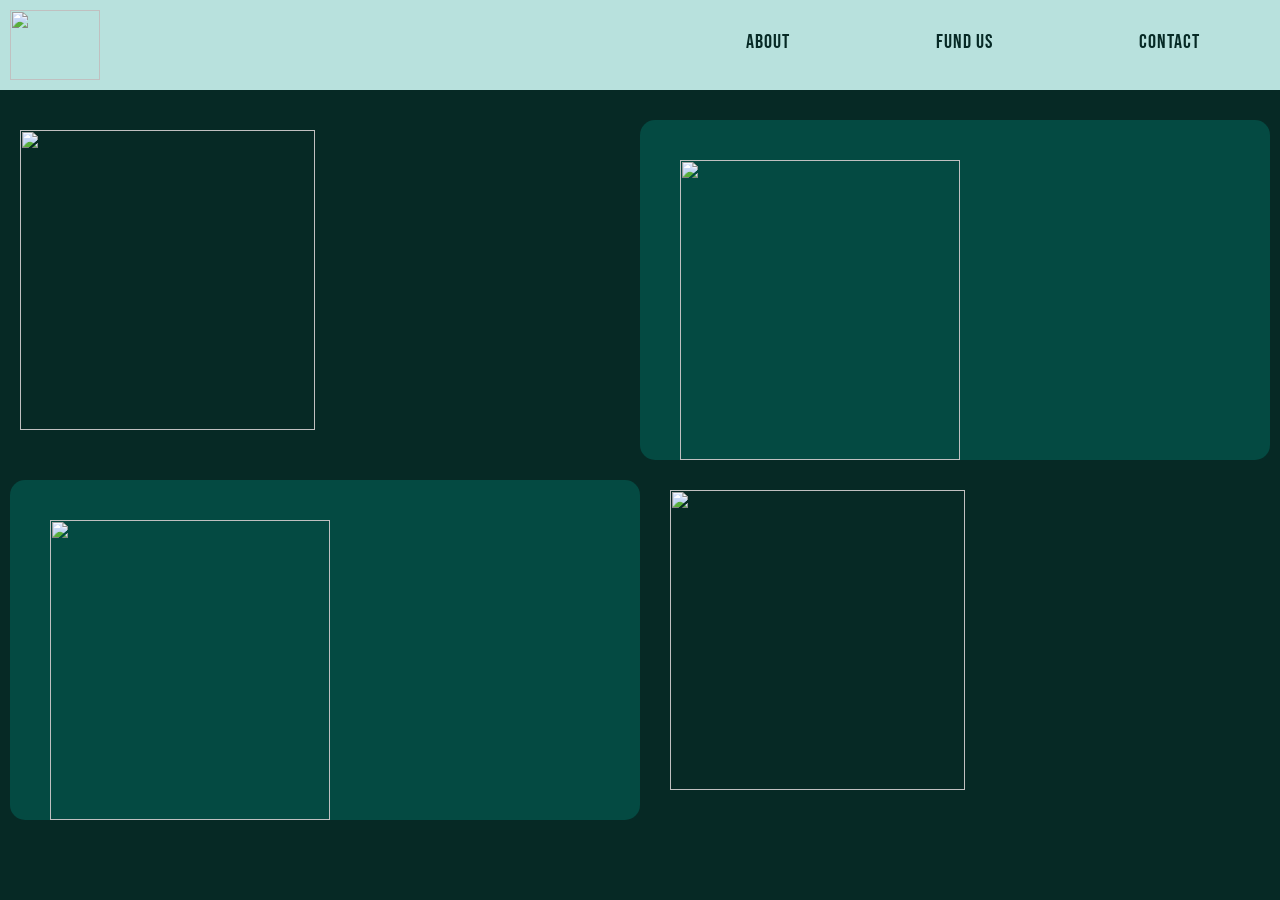
==== index.html @ 9aa0b7c9 "Added content an images. Some reformatting was done" ====
<!DOCTYPE html>
<html lang="en">
<head>
    <meta charset="UTF-8">
    <meta name="viewport" content="width=device-width, initial-scale=1.0">
    <title>About</title>
    <link rel="stylesheet" href="css.css">
    <link rel="stylesheet" href="https://fonts.googleapis.com/css?family=Bebas+Neue&family=DM+Sans:ital,opsz,wght@0,9..40,100..1000;1,9..40,100..1000&display=swap">
</head>
<body>
    <header>
        <nav>
            <img src="C:\Users\hdoro\OneDrive\Desktop\SheCodes Polina\GPT\Logo.png" class="logo">
            <ul>
                <a href="index.html" class="about">About</a>
                <a href="fund-us.html" class="fund-us">Fund Us</a>
                <a href="contact.html" class="contact">Contact</a>
            </ul>
        </nav>
    </header>
    <main>
        <section>
            <img src="C:\Users\hdoro\OneDrive\Desktop\SheCodes Polina\GPT\car side.jpeg" class="photos">
            <div>
                <img src="C:\Users\hdoro\OneDrive\Desktop\SheCodes Polina\GPT\Slide 1.png" class="slides">
            </div>
        </section>
        <section>
            <div>
                <img src="C:\Users\hdoro\OneDrive\Desktop\SheCodes Polina\GPT\Slide 2.png" class="slides">
            </div>
            <img src="C:\Users\hdoro\OneDrive\Desktop\SheCodes Polina\GPT\Wires.jpeg" class="photos">
        </section>
    </main>
</body>
</html>
---- css.css ----
.logo{
    width:90px;
    height:70px;
}
form{
    font-family: "DM Sans", sans-serif;
    font-weight: 400;
    font-style: normal;
    padding:20px;
    color:#B8E1DD;
    margin:10px;
}

nav a{
    color:#062925;
    text-decoration:none;
    font-family: "Bebas Neue", sans-serif;
    font-weight: 400;
    font-style: normal;
    padding:20px 40px;
    margin:5px 30px;
    border-radius:15px;
}

body{
    margin:0;
    padding:0;
    background-color:#062925;
    border:0;
}

nav a:hover {
    background-color:#062925;
    color:#B8E1DD;
    transition: 600ms
}


html, body {
    margin: 0;
    padding: 0;
    width: 100%;
    border: 0;
}

body {
    background-color: #062925;
}

header {
    margin: 0;
    padding: 0;
}

fieldset{
    border:none;
}

nav {
    display: flex;
    justify-content: space-between;
    background-color: #B8E1DD;
    padding:10px;
    margin: 0;
    margin-bottom:20px;
    letter-spacing: 1px;
    font-size: 20px;
}

header img {
    display: block;
}

section{
    display:flex;
    justify-content:space-between;
}

section img, div{
    width:50%;
    height:300px;
    padding:20px;

}
div{
   background-color:#044A42;
    margin:10px;
    border-radius:15px;
    color:#B8E1DD;
    font-family: "DM Sans", sans-serif;
    font-weight: 400;
    font-style: normal;
}
.contactInfo{
    width: calc(100% - 40px);
    box-sizing: border-box;
    margin:20px;
}

button{
    text-align:center;
    width:100%;
    box-sizing:border-box;
    margin:20px;
    padding:20px;
    background-color:#B8E1DD;
    color:#062925;
    font-family: "DM Sans", sans-serif;
    font-weight: bold;
    font-style: normal;
    font-size:18px;
    border-radius:15px;
    border: solid #B8E1DD 3px;
    text-decoration:none;
    
}
button a{
    color:#062925;
    text-decoration:none;
    font-family: "Bebas Neue", sans-serif;
    font-weight: 400;
    font-style: normal;
}
container{
    display:flex;
    justify-content:center;
}

button:hover{
    background-color:#062925;
    color:#B8E1DD;
    transition: 600ms;
    border: solid 3px #B8E1DD ;    
}
a:hover{
    color:#B8E1DD;
}

button:hover a {
    color: #B8E1DD;
    transition: 600ms;
}

h1{
   text-decoration:none;
    font-family: "Bebas Neue", sans-serif;
    font-weight: 400;
    font-style: normal;
    color:#B8E1DD;
    margin-top:0;
    text-align:center;
    display:flex;
    letter-spacing:1px;
    padding:10px;
    margin: 0;
}

.slides{
    min-width:95%;
}
.funding{
    width:90%;
    height:300px;
}
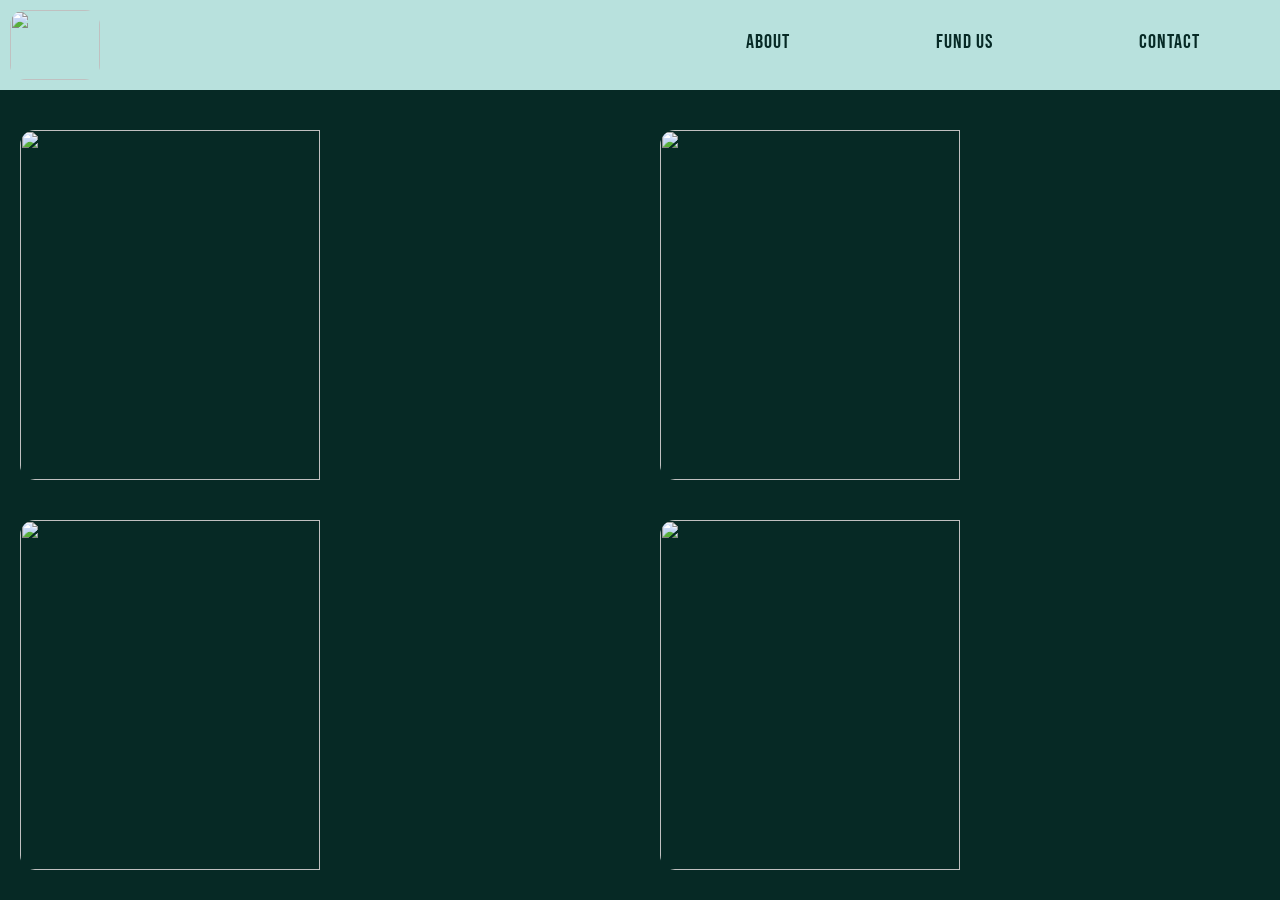
==== commit 035d3c4e: "Finished formatting the slides and images" ====
--- a/index.html
+++ b/index.html
@@ -21,14 +21,10 @@
     <main>
         <section>
             <img src="C:\Users\hdoro\OneDrive\Desktop\SheCodes Polina\GPT\car side.jpeg" class="photos">
-            <div>
-                <img src="C:\Users\hdoro\OneDrive\Desktop\SheCodes Polina\GPT\Slide 1.png" class="slides">
-            </div>
+            <img src="C:\Users\hdoro\OneDrive\Desktop\SheCodes Polina\GPT\Slide 1.png" class="slides" >
         </section>
         <section>
-            <div>
                 <img src="C:\Users\hdoro\OneDrive\Desktop\SheCodes Polina\GPT\Slide 2.png" class="slides">
-            </div>
             <img src="C:\Users\hdoro\OneDrive\Desktop\SheCodes Polina\GPT\Wires.jpeg" class="photos">
         </section>
     </main>
--- a/css.css
+++ b/css.css
@@ -76,20 +76,23 @@
     justify-content:space-between;
 }
 
-section img, div{
-    width:50%;
-    height:300px;
-    padding:20px;
-
+section img {
+    border-radius: 15px;
+    margin: 10px;
+    width: 50%;
+    height: 350px;
+    
 }
 div{
    background-color:#044A42;
     margin:10px;
     border-radius:15px;
+    padding:20px;
     color:#B8E1DD;
     font-family: "DM Sans", sans-serif;
     font-weight: 400;
     font-style: normal;
+    height:320px;
 }
 .contactInfo{
     width: calc(100% - 40px);
@@ -156,10 +159,21 @@
 }
 
 .slides{
-    min-width:95%;
+    margin:10px;
+    border-radius:15px;
+    width:50%;
+    height:350px;
 }
 .funding{
     width:90%;
     height:300px;
 }
-
+img{
+    border-radius:15px !important;
+}
+.photos, .slides {
+    width: 50%;
+    height: 350px;
+    border-radius: 15px;
+    margin:20px;
+}
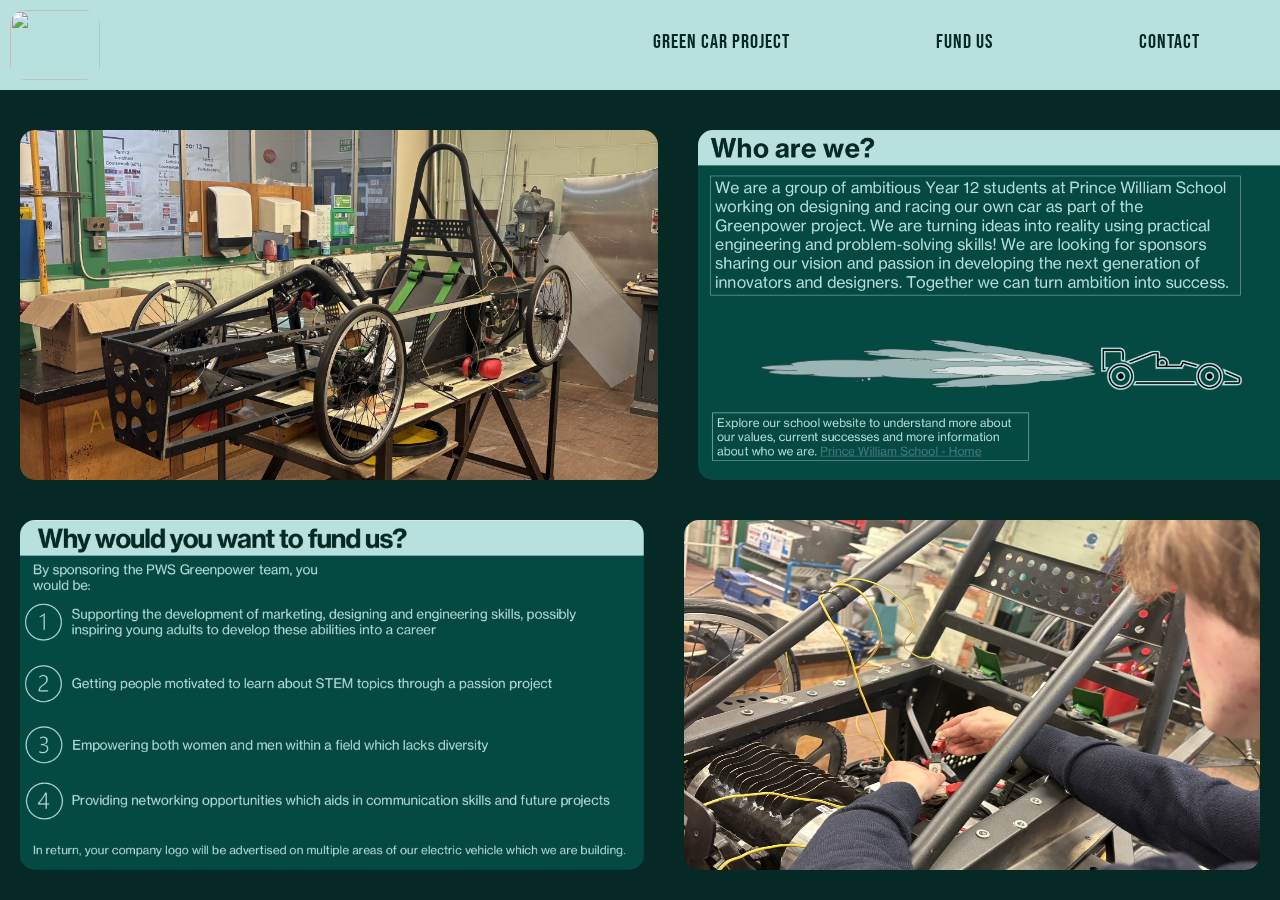
==== commit f3d4d06e: "Moved the images into a separate folder and changed the address of their source in HTML to make them" ====
--- a/index.html
+++ b/index.html
@@ -12,7 +12,7 @@
         <nav>
             <img src="C:\Users\hdoro\OneDrive\Desktop\SheCodes Polina\GPT\Logo.png" class="logo">
             <ul>
-                <a href="index.html" class="about">About</a>
+                <a href="index.html" class="about">Green Car Project</a>
                 <a href="fund-us.html" class="fund-us">Fund Us</a>
                 <a href="contact.html" class="contact">Contact</a>
             </ul>
@@ -20,12 +20,12 @@
     </header>
     <main>
         <section>
-            <img src="C:\Users\hdoro\OneDrive\Desktop\SheCodes Polina\GPT\car side.jpeg" class="photos">
-            <img src="C:\Users\hdoro\OneDrive\Desktop\SheCodes Polina\GPT\Slide 1.png" class="slides" >
+            <img src="images/car side.jpeg" class="photos">
+            <img src="images/Slide 1.png" class="slides" >
         </section>
         <section>
-                <img src="C:\Users\hdoro\OneDrive\Desktop\SheCodes Polina\GPT\Slide 2.png" class="slides">
-            <img src="C:\Users\hdoro\OneDrive\Desktop\SheCodes Polina\GPT\Wires.jpeg" class="photos">
+                <img src="images/Slide 2.png" class="slides">
+            <img src="images/Wires.jpeg" class="photos">
         </section>
     </main>
 </body>
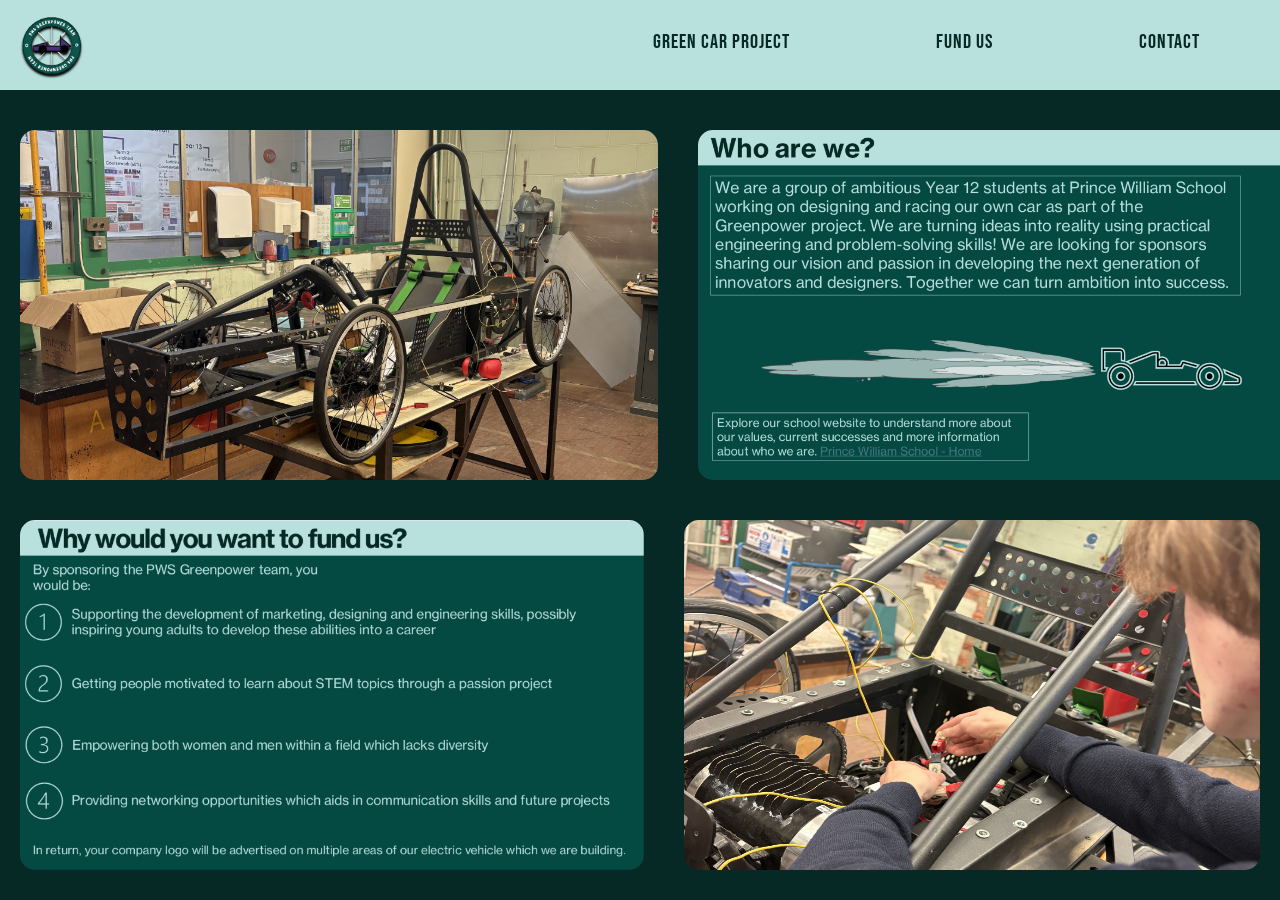
==== commit 566ebb74: "Changed the source of the logo image for it to be visible on remote devices" ====
--- a/index.html
+++ b/index.html
@@ -10,7 +10,7 @@
 <body>
     <header>
         <nav>
-            <img src="C:\Users\hdoro\OneDrive\Desktop\SheCodes Polina\GPT\Logo.png" class="logo">
+            <img src="images/Logo.png" class="logo">
             <ul>
                 <a href="index.html" class="about">Green Car Project</a>
                 <a href="fund-us.html" class="fund-us">Fund Us</a>
